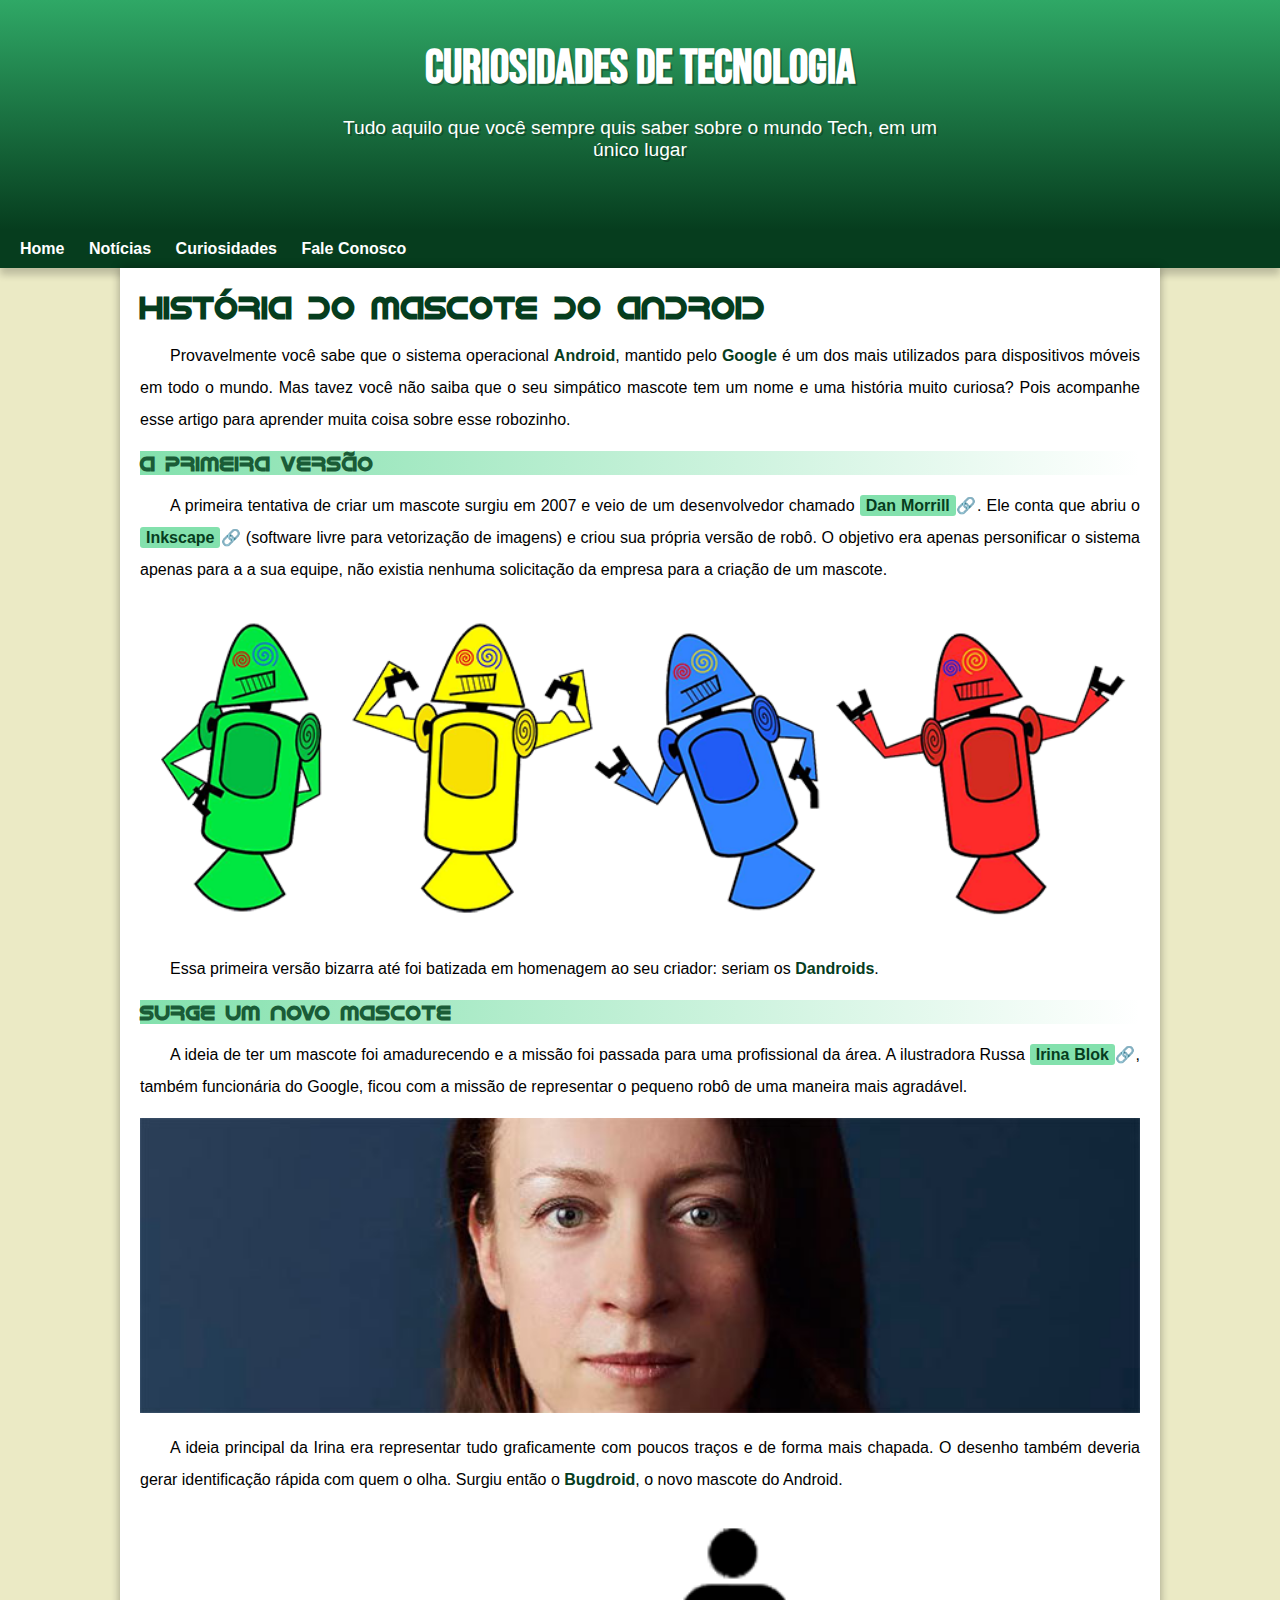
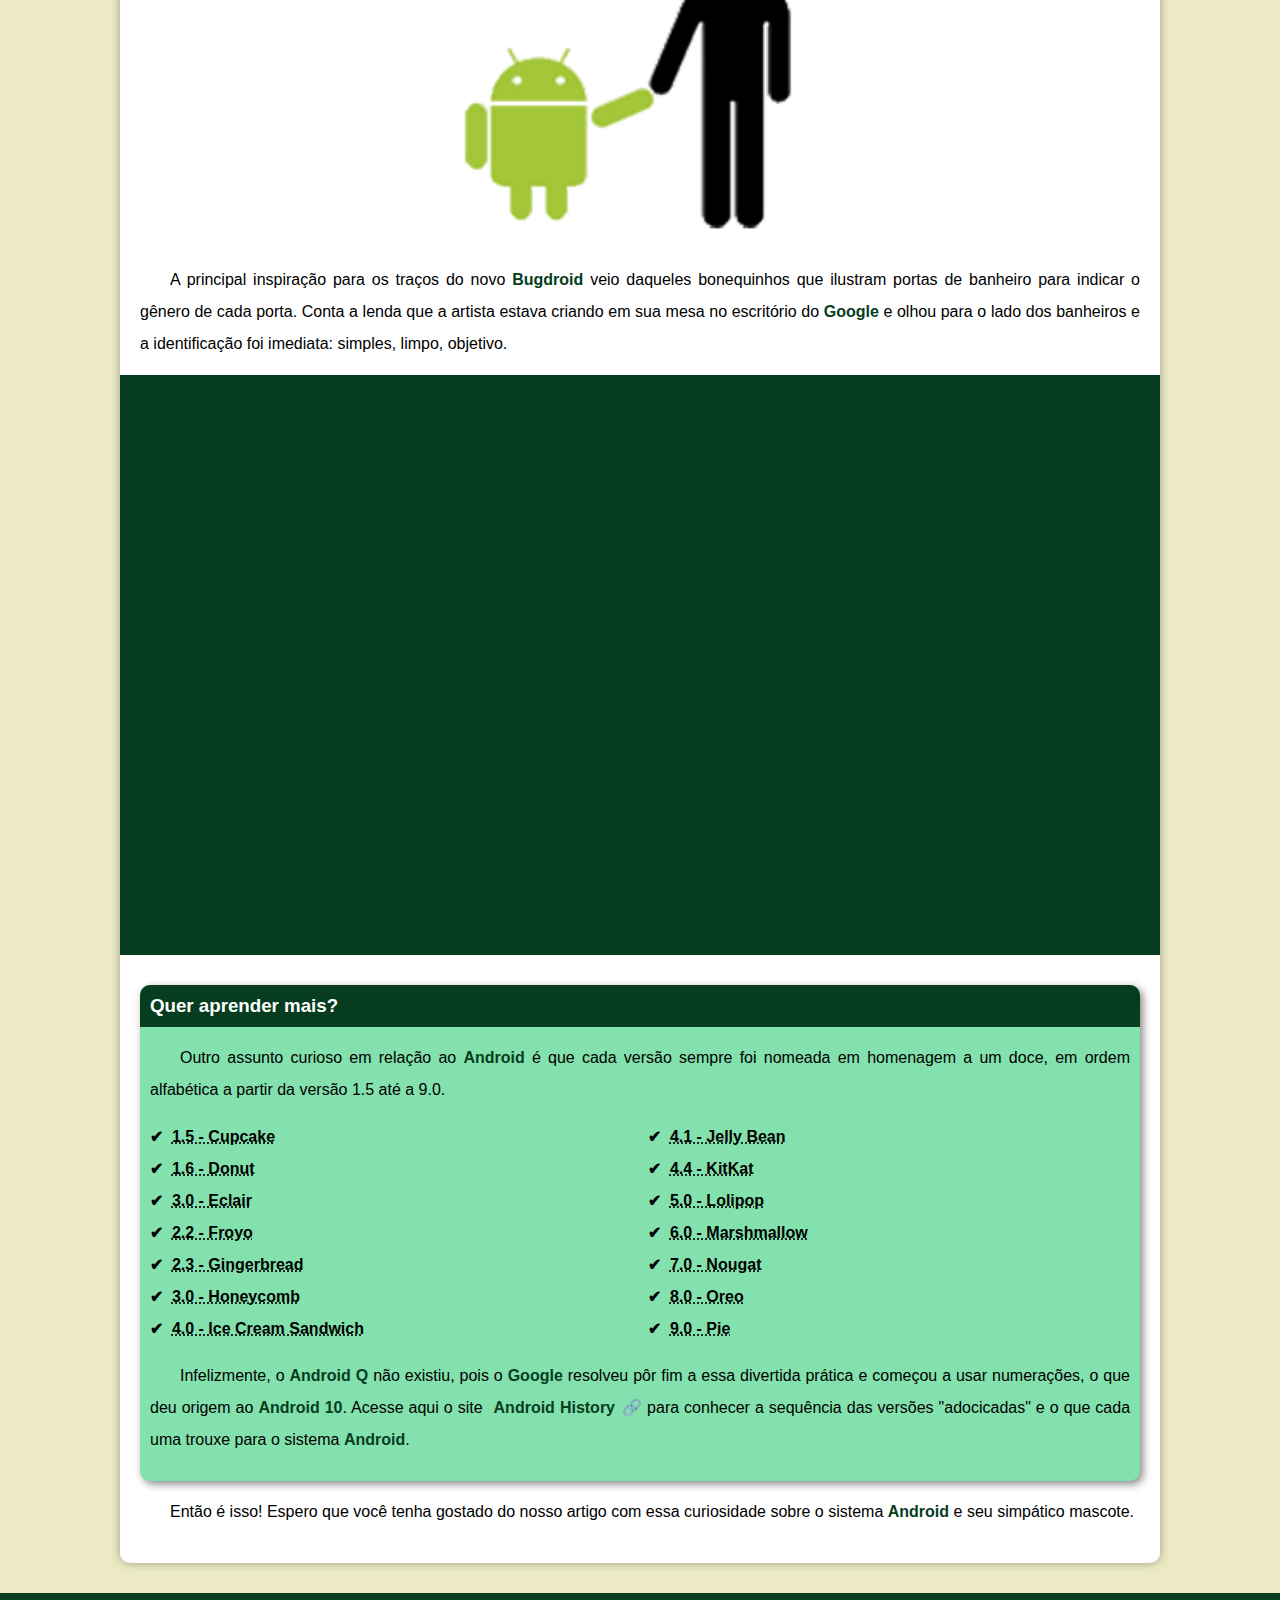
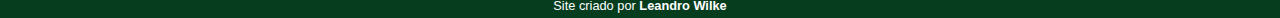
==== ex021/android.html @ 5ddbe65f "upadate" ====
<!DOCTYPE html>
<html lang="pt-br">
<head>
    <meta charset="UTF-8">
    <meta http-equiv="X-UA-Compatible" content="IE=edge">
    <meta name="viewport" content="width=device-width, initial-scale=1.0">
    <title>Tecnologia Android</title>
    <link rel="shortcut icon" href="imagens/favicon.ico" type="image/x-icon">
    <link rel="stylesheet" href="estilo/style.css">

</head>
<header>
    <h1>Curiosidades de Tecnologia</h1>
    <p>Tudo aquilo que você sempre quis saber sobre o mundo Tech, em um único lugar</p>
</header>
<body>
    <nav>
        <a href="#">Home</a>
        <a href="#">Notícias</a>
        <a href="#">Curiosidades</a>
        <a href="#">Fale Conosco</a>
    </nav>
    <main>
        <article>
            <h1>
                História do Mascote do Android
            </h1>
            
            <p>Provavelmente você sabe que o sistema operacional <strong>Android</strong>, mantido pelo <strong>Google</strong> é um dos mais utilizados para dispositivos móveis em todo o mundo. Mas tavez você não saiba que o seu simpático mascote tem um nome e uma história muito curiosa? Pois acompanhe esse artigo para aprender muita coisa sobre esse robozinho.
            </p>

            <h2>
                A primeira versão
            </h2>

            <p>A primeira tentativa de criar um mascote surgiu em 2007 e veio de um desenvolvedor chamado <a href="https://androidcommunity.com/dan-morrill-shows-us-the-android-mascot-that-almost-was-20130103/" target="_blank">Dan Morrill</a>🔗. Ele conta que abriu o <a href="https://inkscape.org/pt-br/" target="_blank">Inkscape</a>🔗 (software livre para vetorização de imagens) e criou sua própria versão de robô. O objetivo era apenas personificar o sistema apenas para a a sua equipe, não existia nenhuma solicitação da empresa para a criação de um mascote.
            </p>

            <picture>
                <source media="(max-width:670px )" srcset="imagens/dan-droids-pq.png">
                <img src="imagens/dan-droids.png" alt="primeiro mascote android">
            </picture>

            <p>
                Essa primeira versão bizarra até foi batizada em homenagem ao seu criador: seriam os <strong>Dandroids</strong>.
            </p>

            <h2>
                Surge um novo mascote
            </h2>

            <p>
                A ideia de ter um mascote foi amadurecendo e a missão foi passada para uma profissional da área. A ilustradora Russa <a href="https://www.irinablok.com/android" target="_blank">Irina Blok</a>🔗, também funcionária do Google, ficou com a missão de representar o pequeno robô de uma maneira mais agradável.
            </p>
            <picture>
                <source media="(max-width: 670px)" srcset="imagens/irina-blok-pq.jpg">
                <img src="imagens/irina-blok.jpg" alt="Irina Blok criadora do do bug droid">
            </picture>

            <p>A ideia principal da Irina era representar tudo graficamente com poucos traços e de forma mais chapada. O desenho também deveria gerar identificação rápida com quem o olha. Surgiu então o <strong>Bugdroid</strong>, o novo mascote do Android.
            </p>

            <img src="imagens/bugdroid.png" class="pequena" alt="mascote bug droid">

            <p>A principal inspiração para os traços do novo <strong>Bugdroid</strong> veio daqueles bonequinhos que ilustram portas de banheiro para indicar o gênero de cada porta. Conta a lenda que a artista estava criando em sua mesa no escritório do <strong>Google</strong> e olhou para o lado dos banheiros e a identificação foi imediata: simples, limpo, objetivo.  
            </p>

            <div class="video">
                <iframe width="560" height="315" src="https://www.youtube.com/embed/l2UDgpLz20M" title="YouTube video player" frameborder="0" allow="accelerometer; autoplay; clipboard-write; encrypted-media; gyroscope; picture-in-picture" allowfullscreen></iframe>
            </div>
            <aside>
                <h3>
                    Quer aprender mais?
                </h3>

                <p>Outro assunto curioso em relação ao <strong>Android</strong> é que cada versão sempre foi nomeada em homenagem a um doce, em ordem alfabética a partir da versão 1.5 até a 9.0.
                </p>
                <ul>
                    <li><abbr title="Bolo de Copo">1.5 - Cupcake</abbr></li></abbr>
                    <li><abbr title="Rosquinha">1.6 - Donut</abbr></li>
                    <li><abbr title="Bomba">3.0 - Eclair</abbr></li>
                    <li><abbr title="Iogurt Congelado">2.2 - Froyo</abbr></li>
                    <li><abbr title="Biscoito de Gengibre">2.3 - Gingerbread</abbr></li>
                    <li><abbr title="Favo de Mel">3.0 - Honeycomb</abbr></li>
                    <li><abbr title="Sanduiche de Sorvete">4.0 - Ice Cream Sandwich</abbr></li>
                    <li><abbr title="Jujuba">4.1 - Jelly Bean</abbr></li>
                    <li><abbr title="Kitkat">4.4 - KitKat</abbr></li>
                    <li><abbr title="Pirulito">5.0 - Lolipop</abbr></li>
                    <li><abbr title="Marshmallow">6.0 - Marshmallow</abbr></li>
                    <li><abbr title="Bombom Recheado">7.0 - Nougat</abbr></li>
                    <li><abbr title="Oreo">8.0 - Oreo</abbr></li>
                    <li><abbr title="Torta">9.0 - Pie</abbr></li>
                </ul>
                <p>
                    Infelizmente, o <strong>Android Q</strong> não existiu, pois o <strong>Google</strong> resolveu pôr fim a essa divertida prática e começou a usar numerações, o que deu origem ao <strong>Android 10</strong>.
                    Acesse aqui o site <a href="https://www.android.com/intl/pt-BR_br/android-12/" target="_blank">Android History</a>🔗 para conhecer a sequência das versões "adocicadas" e o que cada uma trouxe para o sistema <strong>Android</strong>.
                </p>
            </aside>
        
            <p>
                Então é isso! Espero que você tenha gostado do nosso artigo com essa curiosidade sobre o sistema <strong>Android</strong> e seu simpático mascote.
            </p>
        </article>
    </main>
    <footer>Site criado por <a href="https://github.com/LeandroWilke1985" target="_blank">Leandro Wilke</a></footer>
</body>
</html>
---- ex021/estilo/style.css ----
@charset "UTF-8";

@import url('https://fonts.googleapis.com/css2?family=Anton&family=Bebas+Neue&family=Kanit:wght@500&display=swap');

@font-face {
    font-family:'Android';
    src: url('../fontes/idroid.otf')
    format('opentype');
}
body {
    background-color:#ebeac5;
    font-family: var(--fonte-padrao);
}
:root {
    --cor0: #c5ebd6;
    --cor1: #83e1ad;
    --cor2: #3ddc84;
    --cor3: #2fa866;
    --cor4: #1a5c37;
    --cor5: #063d1e ;

    --fonte-padrao: Arial, Verdana, Helvetica, Sans-serif;
    --fonte-destaque: 'Bebas Neue', 'Cursive';
    --fonte-android: 'Android', 'Cursive';
}

* {
    margin: 0px;
    padding: 0px;
}
header{
    background-image: linear-gradient(to bottom, var(--cor3), var(--cor5));
    min-height: 150px;
    text-align: center;
    padding: 40px;
}
header > h1 {
    color:white;
    font-family: var(--fonte-destaque);
    font-size: 3em;
    margin-bottom: 20px;
    text-shadow: 2px 2px 0px rgba(0, 0, 0, 0.250);
}
header p {
    color: white;
    font-family: var(--fonte-padrao);
    font-size: 1.2em;
    max-width: 600px;
    padding-right: 10px;
    padding-left: 10px;
    margin: auto;
    text-shadow: 2px 2px 0px rgba(0, 0, 0, 0.250)
}
nav {
    background-color: var(--cor5);
    padding: 10px;
    box-shadow: 0px 7px 7px rgba(0, 0, 0, 0.192);
}
nav > a {
    color: white;
    padding: 10px;
    border-radius: 5px;
    text-decoration: none;
    font-weight: bold;
    transition-duration: .4s;
}
nav a:hover {
    background-color: var(--cor3);
    color: var(--cor5);
}
main {
    background-color: white;
    min-width: 300px;
    max-width: 1000px;
    margin:auto;
    margin-bottom: 30px;
    border-bottom-left-radius: 10px;
    border-bottom-right-radius: 10px;
    padding: 20px;
    box-shadow: 0px 0px 10px rgba(0, 0, 0, 0.342);
}
main h1 {
    font-family: var(--fonte-android);
    color:var(--cor5);
}
main h2 {
    font-family: var(--fonte-android);
    color: var(--cor4);
    font-size: 1.3em;
    background-image: linear-gradient(to right, var(--cor1), transparent);
}
main img {
    width: 100%; 
}
main img.pequena {
    width: 520px;
    display: block;
    margin: auto;
}
main p {
    text-align: justify;
    margin: 15px 0px;
    text-indent: 30px;
    font-size: 1em;
    line-height: 2em;
}
main strong {
    color: var(--cor5);
    font-weight: bold;

}
main a {
    text-decoration: none;
    font-weight: bold;
    color: var(--cor5);
    background-color: var(--cor1);
    padding: 2px 6px;
    border-radius: 3px;
}
main a:hover {
    text-decoration: underline;
    color: var(--cor4);
    border-radius: 3px;
    transition-duration: .2s;

}
footer {
    background-color: var(--cor5);
    color: white;
    text-align: center;
    font-size: 0.8em;
    padding: 5px;
}
footer a {
    color: white;
    font-weight: bolder;
    text-decoration: none;
}
footer a:hover {
    text-decoration: underline;
    color: var(--cor1);
}
aside {
    background-color:var(--cor1);
    padding: 10px;
    border-radius: 10px;
    box-shadow:3px 3px 8px rgba(0, 0, 0, 0.473);
}
aside > ul {
    list-style-type: '\2714\00A0\00A0';
    list-style-position: inside;
    columns: 2;
    line-height: 2em;
    font-weight: bold;
}
aside > h3 {
    background-color:var(--cor5);
    color: white;
    padding: 10px;
    margin: -10px -10px 0px -10px;
    border-radius: 10px 10px 0px 0px;
}
div.video {
    background-color: var(--cor5);
    margin: 0px -20px 30px -20px;
    padding: 20px;
    padding-bottom: 56%;
    position: relative;
}
div.video > iframe {
    position: absolute;
    top: 5%;
    left: 5%;
    height: 90%;
    width: 90%;
    text-align: center;
}
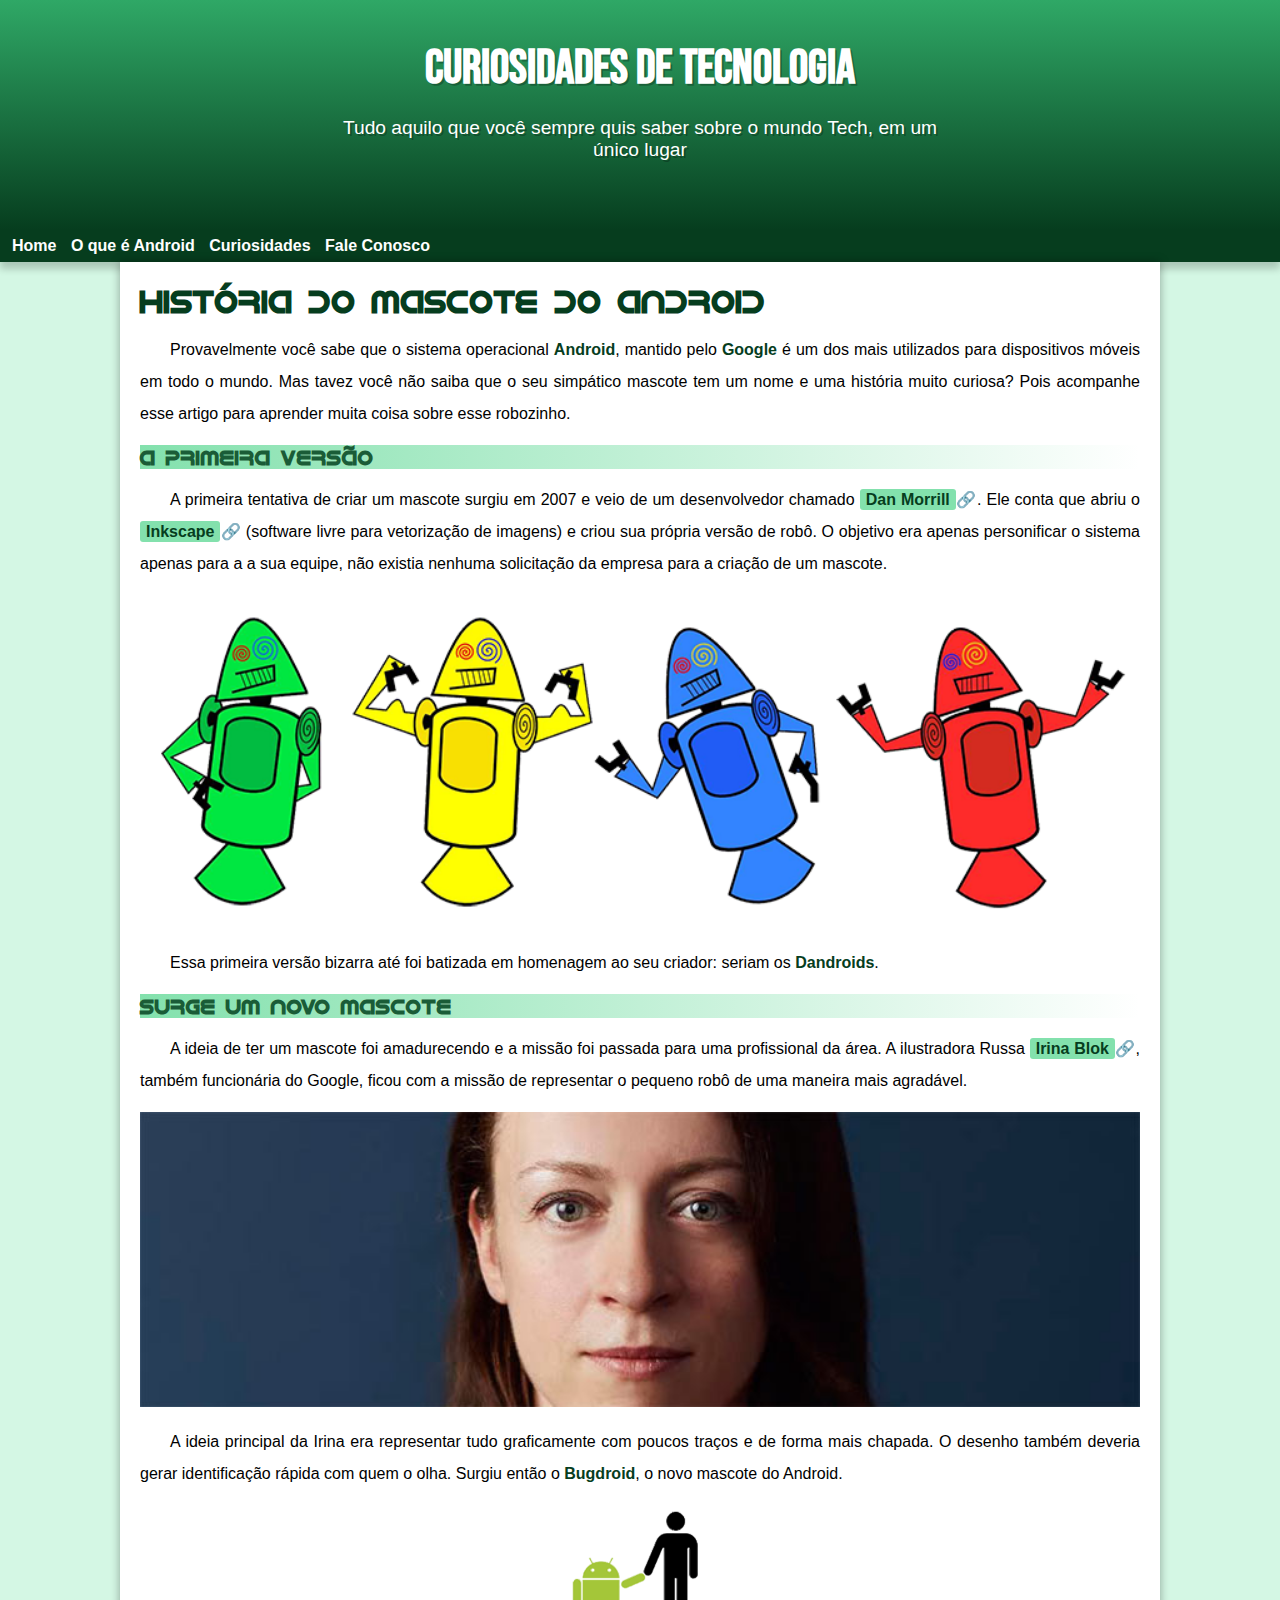
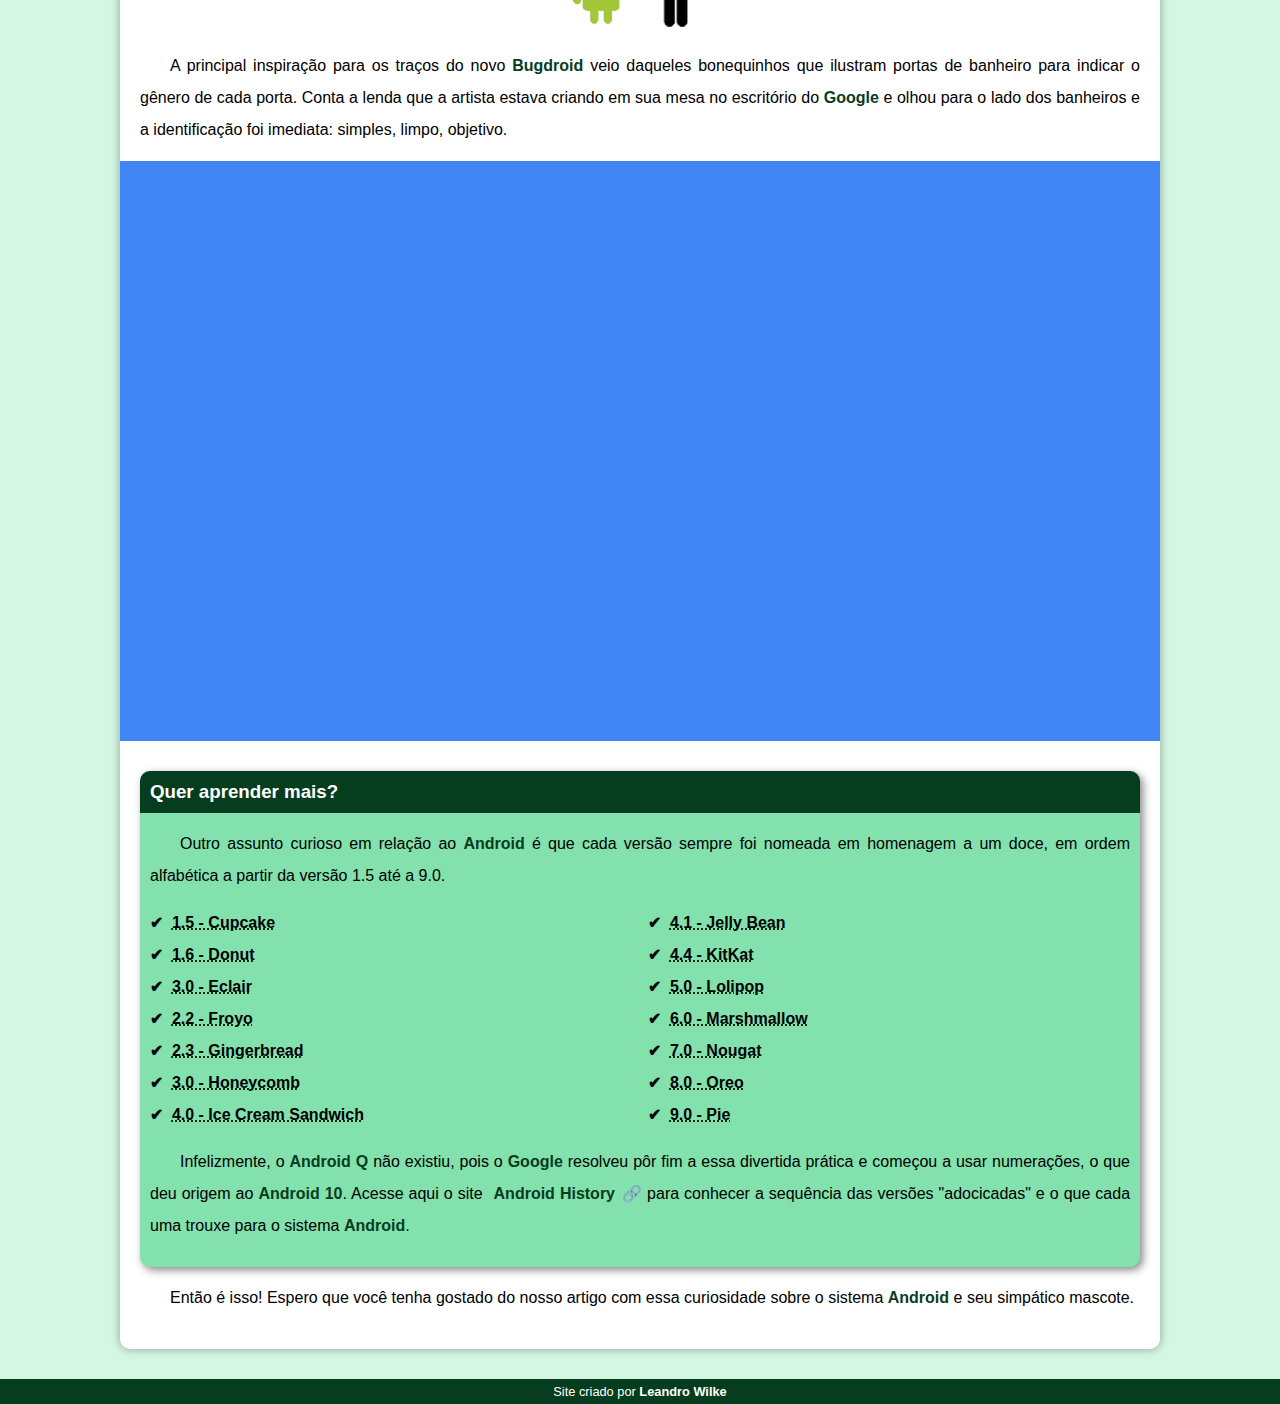
==== commit bd3ad953: "upadate2" ====
--- a/ex021/android.html
+++ b/ex021/android.html
@@ -15,10 +15,10 @@
 </header>
 <body>
     <nav>
-        <a href="#">Home</a>
-        <a href="#">Notícias</a>
-        <a href="#">Curiosidades</a>
-        <a href="#">Fale Conosco</a>
+        <a href="https://leandrowilker.github.io/curso-teste/ex021/android.html">Home</a>
+        <a href="https://www.android.com/intl/pt-BR_br/what-is-android/" target="_blank">O que é Android</a>
+        <a href="https://www.android.com/intl/pt-BR_br/phones-tablets/" target="_blank">Curiosidades</a>
+        <a href="https://support.google.com/work/android/?hl=pt#topic=6151012" target="_blank">Fale Conosco</a>
     </nav>
     <main>
         <article>
--- a/ex021/estilo/style.css
+++ b/ex021/estilo/style.css
@@ -8,7 +8,7 @@
     format('opentype');
 }
 body {
-    background-color:#ebeac5;
+    background-color:#3ddc8538;
     font-family: var(--fonte-padrao);
 }
 :root {
@@ -53,16 +53,16 @@
 }
 nav {
     background-color: var(--cor5);
-    padding: 10px;
+    padding: 7px;
     box-shadow: 0px 7px 7px rgba(0, 0, 0, 0.192);
 }
 nav > a {
     color: white;
-    padding: 10px;
+    padding: 5px;
     border-radius: 5px;
     text-decoration: none;
     font-weight: bold;
-    transition-duration: .4s;
+    transition-duration: .5s;
 }
 nav a:hover {
     background-color: var(--cor3);
@@ -93,7 +93,7 @@
     width: 100%; 
 }
 main img.pequena {
-    width: 520px;
+    width: 200px;
     display: block;
     margin: auto;
 }
@@ -161,7 +161,7 @@
     border-radius: 10px 10px 0px 0px;
 }
 div.video {
-    background-color: var(--cor5);
+    background-color:#4285f4;
     margin: 0px -20px 30px -20px;
     padding: 20px;
     padding-bottom: 56%;
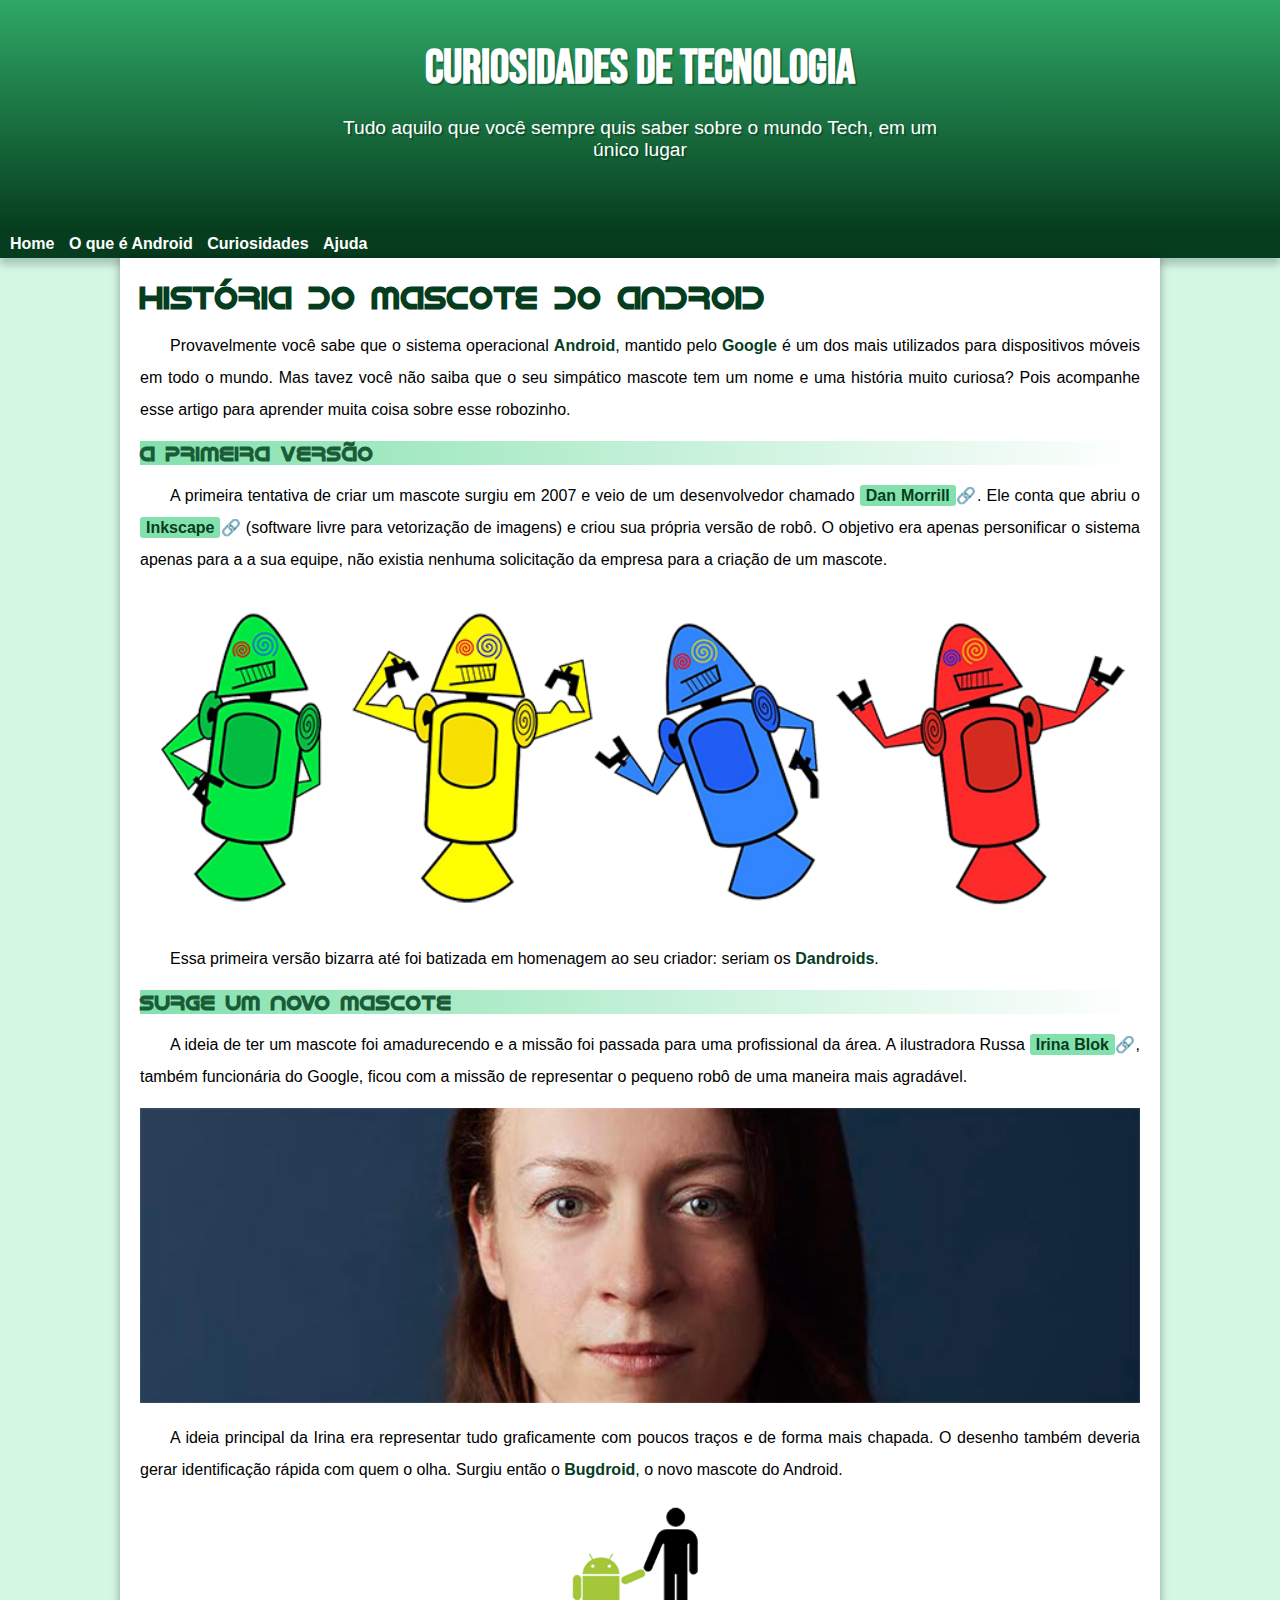
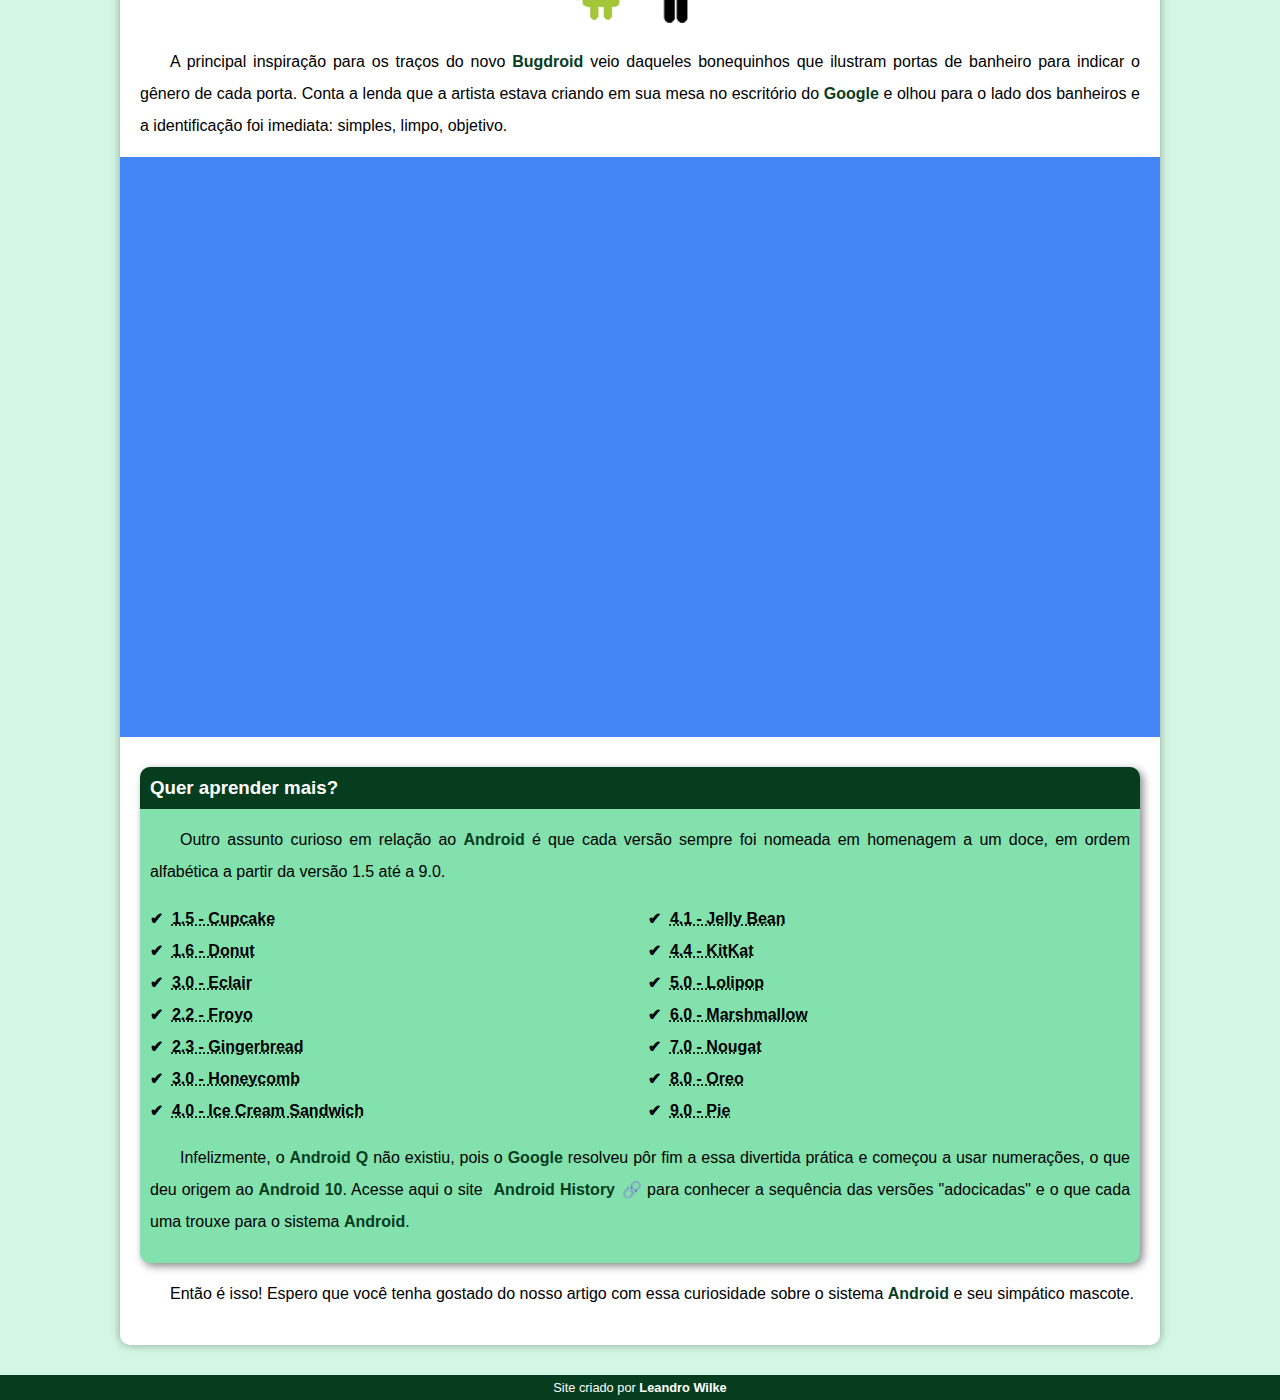
==== commit cd3c9ec2: "Update android.html" ====
--- a/ex021/android.html
+++ b/ex021/android.html
@@ -18,7 +18,7 @@
         <a href="https://leandrowilker.github.io/curso-teste/ex021/android.html">Home</a>
         <a href="https://www.android.com/intl/pt-BR_br/what-is-android/" target="_blank">O que é Android</a>
         <a href="https://www.android.com/intl/pt-BR_br/phones-tablets/" target="_blank">Curiosidades</a>
-        <a href="https://support.google.com/work/android/?hl=pt#topic=6151012" target="_blank">Fale Conosco</a>
+        <a href="https://support.google.com/work/android/?hl=pt#topic=6151012" target="_blank">Ajuda</a>
     </nav>
     <main>
         <article>
--- a/ex021/estilo/style.css
+++ b/ex021/estilo/style.css
@@ -53,7 +53,7 @@
 }
 nav {
     background-color: var(--cor5);
-    padding: 7px;
+    padding: 5px;
     box-shadow: 0px 7px 7px rgba(0, 0, 0, 0.192);
 }
 nav > a {
